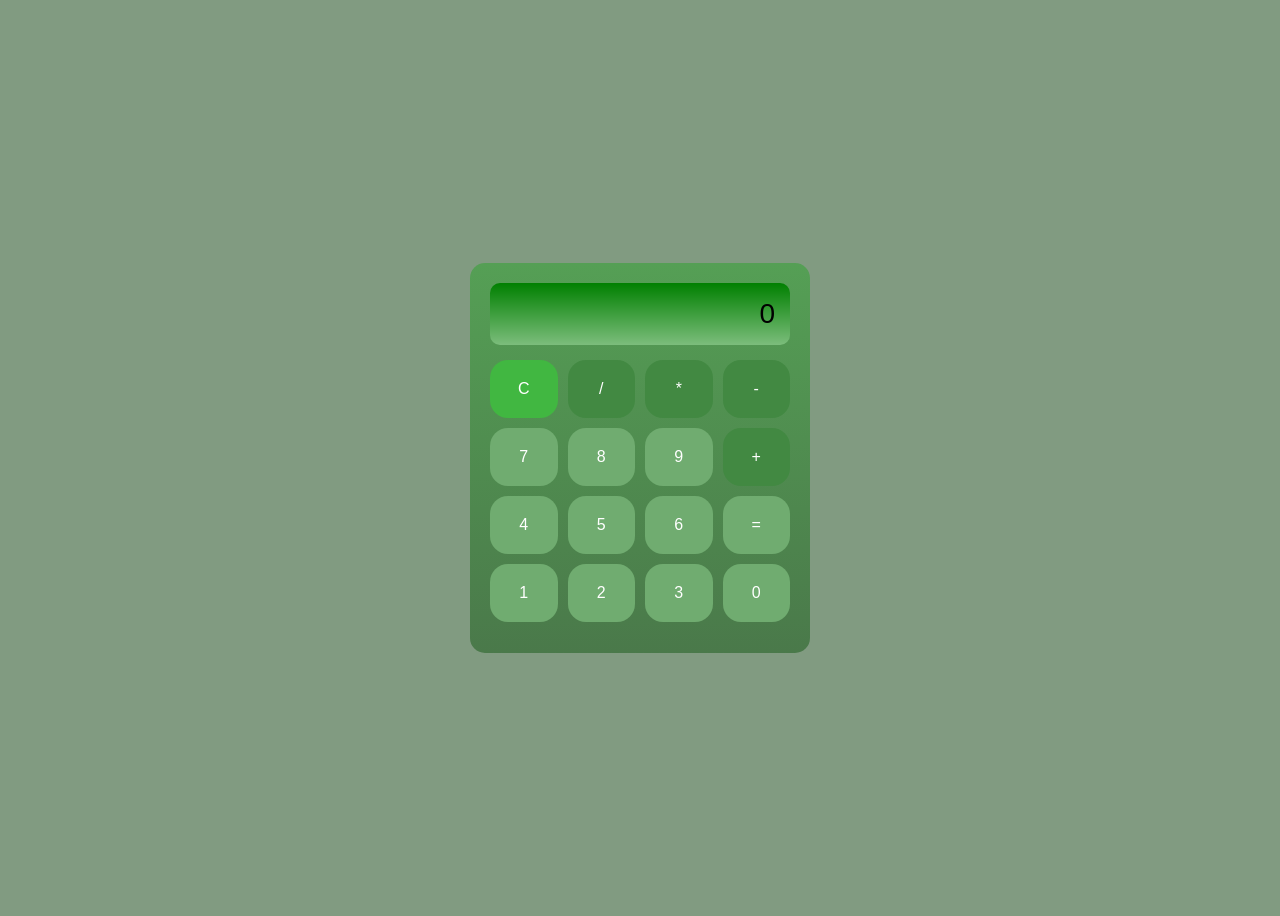
==== Simple calculator.html @ a06c1720 "Initial Commit" ====
<!DOCTYPE html>
<html lang="en">

<head>
    <meta charset="UTF-8">
    <title>Simple Calculator</title>

    <style>
        body {
            font-family: Arial;
            background: rgb(129, 155, 129);
            display: flex;
            justify-content: center;
            align-items: center;
            height: 100vh;
        }

        .calculator {
            background: linear-gradient(rgb(85, 159, 85), rgb(74, 121, 74));
            padding: 20px;
            border-radius: 15px;
            width: 300px;
            height: 350px;
        }

        .display {
            background: linear-gradient(green, rgb(124, 189, 124));
            color: black;
            font-size: 28px;
            padding: 15px;
            border-radius: 10px;
            text-align: right;
            margin-bottom: 15px;
        }

        .buttons {
            display: grid;
            grid-template-columns: repeat(4, 1fr);
            gap: 10px;
        }

        button {
            padding: 20px;
            border: none;
            border-radius: 18px;
            background: rgb(112, 172, 112);
            color: white;
            font-size: 16px;
            cursor: pointer;
        }

        /* button:hover {
            background: #475569;
        } */

        .operator {
            background: rgb(66, 137, 66);
        }

        /* .equal {
            background: pink;
        } */

        .clear {
            background: rgb(65, 183, 65);
        }
    </style>
</head>

<body>

    <div class="calculator">
        <div class="display" id="display">0</div>

        <div class="buttons" id="buttons">
            <button class="clear">C</button>
            <button class="operator">/</button>
            <button class="operator">*</button>
            <button class="operator">-</button>

            <button>7</button>
            <button>8</button>
            <button>9</button>
            <button class="operator">+</button>

            <button>4</button>
            <button>5</button>
            <button>6</button>
            <button>=</button>

            <button>1</button>
            <button>2</button>
            <button>3</button>
            <button>0</button>
        </div>
    </div>

    <script>
        const display = document.getElementById("display");
        const buttons = document.getElementById("buttons");

        let expression = localStorage.getItem("calc") || "";

        // Initialize display
        display.textContent = expression || "0";

        // Event Delegation (cleaner)
        buttons.addEventListener("click", (e) => {
            if (e.target.tagName !== "BUTTON") return;

            const value = e.target.textContent;

            handleInput(value);
        });

        function handleInput(value) {
            if (value === "C") {
                clearDisplay();
            } else if (value === "=") {
                calculate();
            } else {
                appendValue(value);
            }
        }

        function appendValue(val) {
            expression += val;
            updateDisplay();
        }

        function calculate() {
            try {
                expression = eval(expression).toString();
                saveData();
            } catch {
                expression = "Error";
            }
            updateDisplay();
        }

        function clearDisplay() {
            expression = "";
            updateDisplay();
            saveData();
        }

        function updateDisplay() {
            display.textContent = expression || "0";
        }

        function saveData() {
            localStorage.setItem("calc", expression);
        }
    </script>

</body>

</html>
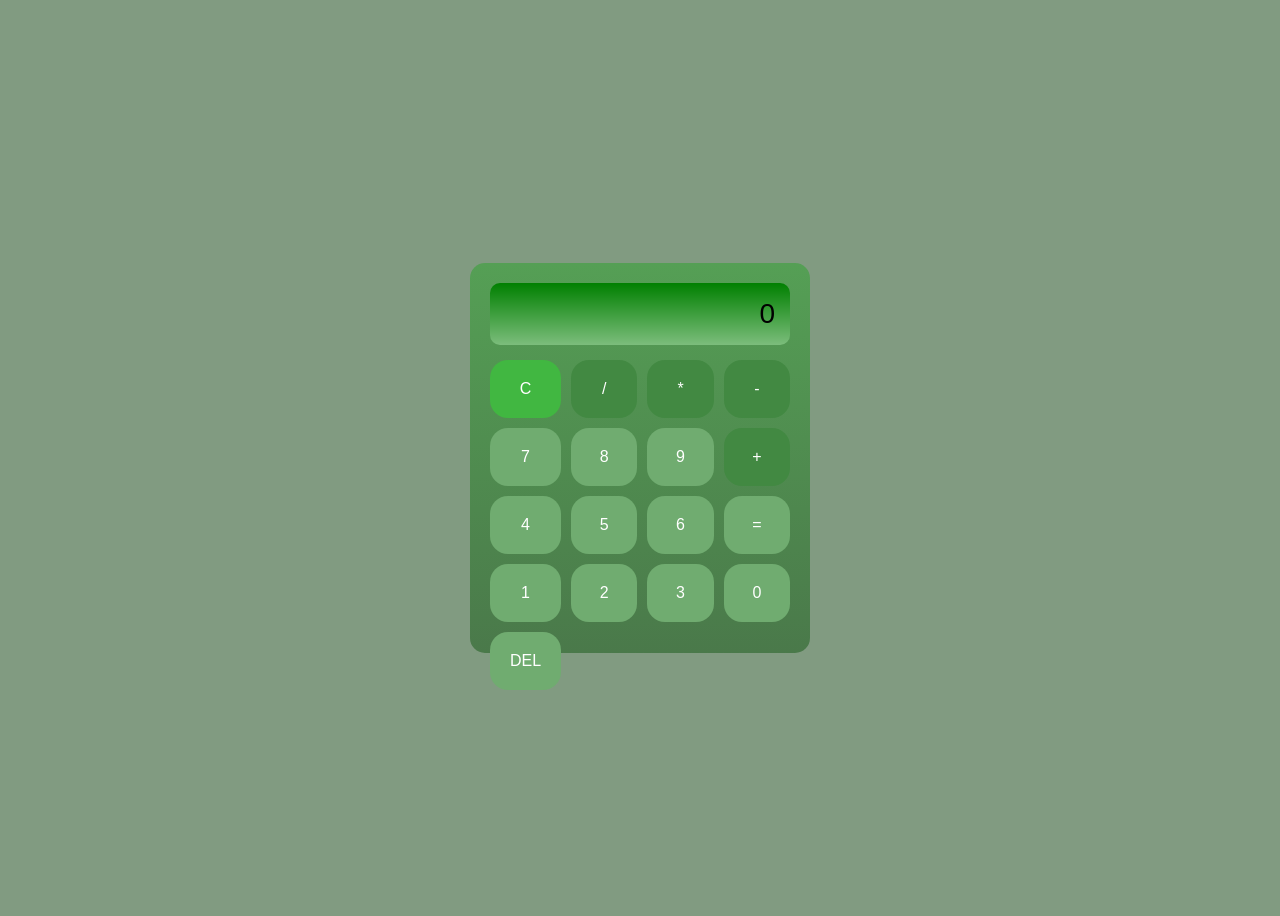
==== commit a5277c23: "i did" ====
--- a/Simple calculator.html
+++ b/Simple calculator.html
@@ -25,7 +25,7 @@
 
         .display {
             background: linear-gradient(green, rgb(124, 189, 124));
-            color: black;
+            color: #000000;
             font-size: 28px;
             padding: 15px;
             border-radius: 10px;
@@ -92,6 +92,9 @@
             <button>2</button>
             <button>3</button>
             <button>0</button>
+
+            <button onclick="deleteLast()">DEL</button>
+
         </div>
     </div>
 
@@ -151,6 +154,11 @@
         function saveData() {
             localStorage.setItem("calc", expression);
         }
+
+        function deleteLast() {
+            let display = document.getElementById("display");
+            display.value = display.value.slice(0, -1);
+        }
     </script>
 
 </body>
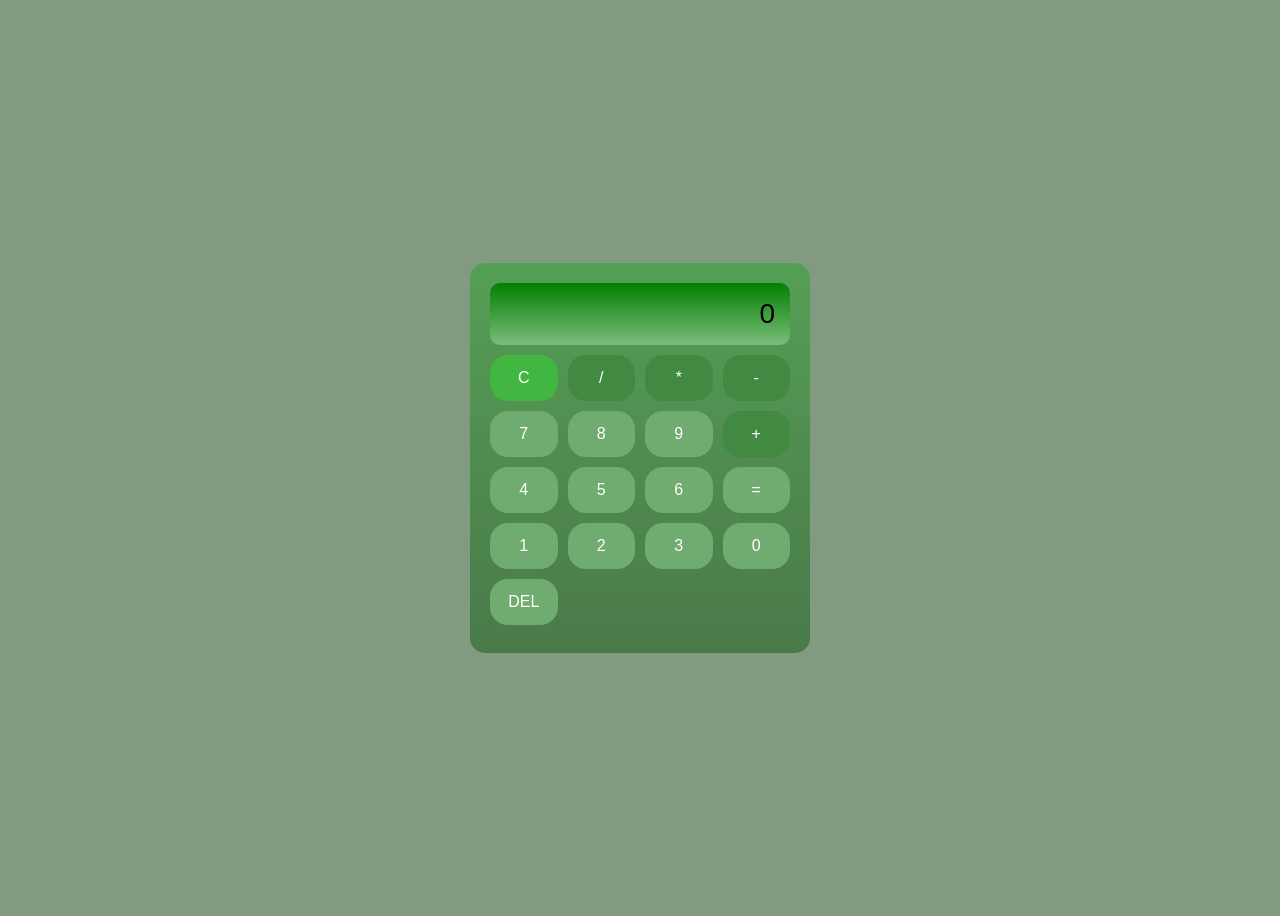
==== commit c6ee9bc0: "button padding changed" ====
--- a/Simple calculator.html
+++ b/Simple calculator.html
@@ -30,7 +30,7 @@
             padding: 15px;
             border-radius: 10px;
             text-align: right;
-            margin-bottom: 15px;
+            margin-bottom: 10px;
         }
 
         .buttons {
@@ -40,7 +40,7 @@
         }
 
         button {
-            padding: 20px;
+            padding: 14px;
             border: none;
             border-radius: 18px;
             background: rgb(112, 172, 112);
